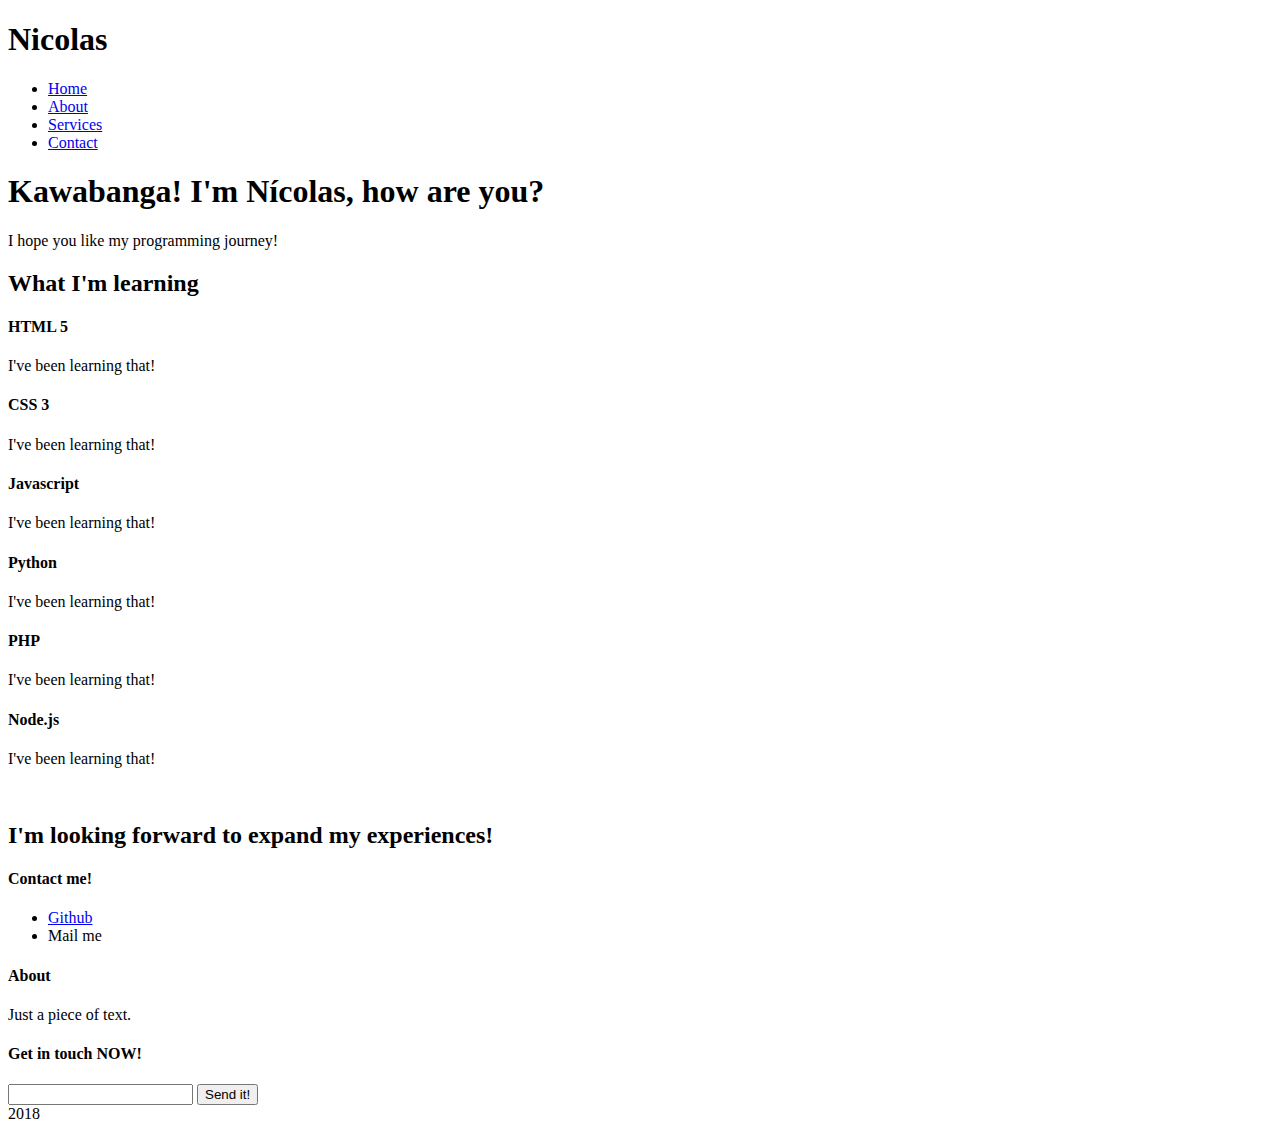
==== index.html @ 690eb2ff "Add files via upload" ====
<!DOCTYPE html>
<html lang="en" dir="ltr">
  <head>
    <meta charset="utf-8">
    <title>Portfolio</title>
    <link rel="stylesheet" type="text/css" href="css/flexboxgrid.css">
    <link rel="stylesheet" type="text/css" href="css/style.css">
  <link rel="stylesheet" href="https://use.fontawesome.com/releases/v5.0.13/css/all.css" integrity="sha384-DNOHZ68U8hZfKXOrtjWvjxusGo9WQnrNx2sqG0tfsghAvtVlRW3tvkXWZh58N9jp" crossorigin="anonymous">
  </head>
  <body>
    <!--HEADER-->
    <header id="main-header">
      <div class="container">
        <div class="row end-sm">
          <div class="col-xs-12 col-sm-2">
            <h1>Nicolas</h1>
          </div>
          <div class="col-xs-12 col-sm-10">
            <nav id="navbar">
              <ul>
                <li><a href="index.html">Home</a></li>
                <li><a href="index.html">About</a></li>
                <li><a href="index.html">Services</a></li>
                <li><a href="index.html">Contact</a></li>
              </ul>
            </nav>
          </div>
        </div>
      </div>
    </header>
      <section id="showcase">
          <div class="container">
              <div class="row">
                  <div class="col-sm-12">
                      <h1>Kawabanga! I'm <span id="myName">Nícolas</span>, how are you?</h1>
                      <p>I hope you like my programming journey! </p>
                  </div>
              </div>
          </div>
      </section>
      <!--WORKS-->
      <section>
          <div class="container">
              <div class="row center-sm">
                  <div class="col-sm-12">
                      <h2>What I'm learning</h2>
                      <!--ROW 1-->
                      <div class="row center-sm">
                          <div class="col-sm-4">
                              <i class="fab fa-html5"></i>
                              <h4>HTML 5</h4>
                              <p>I've been learning that!</p>
                          </div>
                               <div class="col-sm-4">
                              <i class="fab fa-css3-alt"></i>
                              <h4>CSS 3</h4>
                              <p>I've been learning that!</p>
                          </div>
                               <div class="col-sm-4">
                              <i class="fab fa-js-square"></i>
                              <h4>Javascript</h4>
                              <p>I've been learning that!</p>
                          </div>
                      </div>
                      <!--ROW 2-->
                      <div class="row center-sm">
                          <div class="col-sm-4">
                              <i class="fab fa-python"></i>
                              <h4>Python</h4>
                              <p>I've been learning that!</p>
                          </div>
                               <div class="col-sm-4">
                              <i class="fab fa-php"></i>
                              <h4>PHP</h4>
                              <p>I've been learning that!</p>
                          </div>
                               <div class="col-sm-4">
                              <i class="fab fa-node"></i>                     <h4>Node.js</h4>
                              <p>I've been learning that!</p>
                          </div>
                      </div>
                  </div>
              </div>
          </div>
      </section>
      <!--INFO SECTION-->
      <section id="info">
          <div class="container">
              <div class="row center-sm middle-sm">
                  <div class="col-sm-6">
                      <img src="https://image.freepik.com/free-photo/cute-cat-picture_1122-449.jpg" alt="">
                  </div>
                  <div class="col-sm-6">
                      <h2>I'm looking forward to expand my experiences!</h2>
                  </div>
              </div>
          </div>
      </section>
      <!--CONTACT-->
      <section id="contact">
          <div class="container">
              <div class="row">
                  <div class="col-sm-4">
                      <h4>Contact me!</h4>
                      <ul>
                          <li><i class="fab fa-github-alt"></i><a href="#">Github</a></li>
                          <li><i class="fas fa-at"></i>Mail me</li>
                      </ul>
                      
                  </div>
                  <div class="col-sm-4">
                      <h4>About</h4>
                    <p>Just a piece of text.</p>
                      
                  </div>
                    <div class="col-sm-4">
                      <h4>Get in touch NOW!</h4>
                    <form>
                        <input type="email" name="email">
                        <button type="submit" name="button">Send it!</button>
                    </form>
                      
                  </div>
              </div>
          </div>
      </section>
      <!--Footer-->
      <footer id="main-footer">
          <div class="container">
              <div class="row">
                  <div class="col-sm-12">
                      2018
                  </div>
              </div>
          </div>
      </footer>
  </body>
</html>
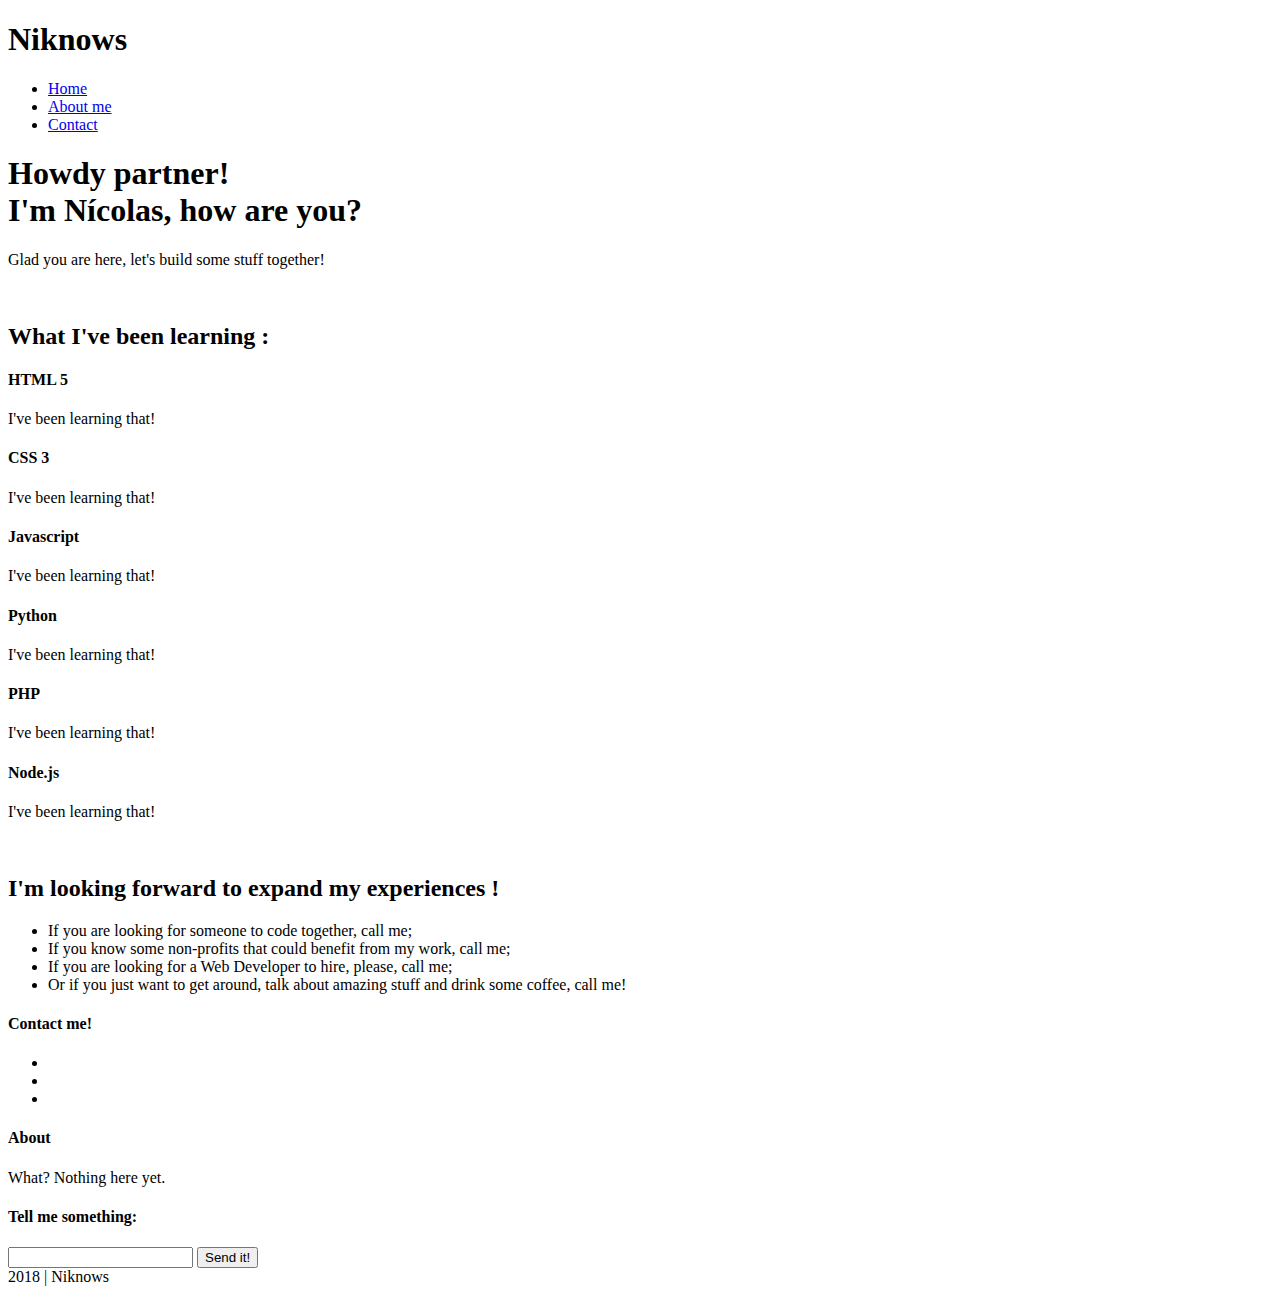
==== commit 806bdfe0: "Add files via upload" ====
--- a/index.html
+++ b/index.html
@@ -11,17 +11,16 @@
     <!--HEADER-->
     <header id="main-header">
       <div class="container">
-        <div class="row end-sm">
+        <div class="row end-sm center-xs middle-sm">
           <div class="col-xs-12 col-sm-2">
-            <h1>Nicolas</h1>
+              <h1 id="logo"><span class="color-text ">Nik</span>nows</h1>
           </div>
           <div class="col-xs-12 col-sm-10">
             <nav id="navbar">
               <ul>
-                <li><a href="index.html">Home</a></li>
-                <li><a href="index.html">About</a></li>
-                <li><a href="index.html">Services</a></li>
-                <li><a href="index.html">Contact</a></li>
+                <li class="current"><a href="index.html">Home</a></li>
+                <li><a href="aboutMe.html">About me</a></li>
+                <li><a href="contact.html">Contact</a></li>
               </ul>
             </nav>
           </div>
@@ -30,51 +29,52 @@
     </header>
       <section id="showcase">
           <div class="container">
-              <div class="row">
+              <div class="row center-xs center-sm middle-xs middle-sm">
                   <div class="col-sm-12">
-                      <h1>Kawabanga! I'm <span id="myName">Nícolas</span>, how are you?</h1>
-                      <p>I hope you like my programming journey! </p>
+                      <h1 id="main-title"><span id="shout">Howdy partner!</span><br> I'm <span class="color-text ">Nícolas</span>, how are <span class="color-text">you?</span></h1>
+                      <p>Glad you are here, let's build some stuff together! </p>
+                      <img id="robot" class="heartbeat" src="/img/background.png" alt="">
                   </div>
               </div>
           </div>
       </section>
       <!--WORKS-->
-      <section>
+      <section id="learning">
           <div class="container">
-              <div class="row center-sm">
+              <div class="row center-sm center-xs middle-xs">
                   <div class="col-sm-12">
-                      <h2>What I'm learning</h2>
+                      <h2>What I've been <span class="color-text">learning</span> :</h2>
                       <!--ROW 1-->
-                      <div class="row center-sm">
-                          <div class="col-sm-4">
+                      <div class="row center-sm center-xs">
+                          <div class="col-sm-4 col-xs-4">
                               <i class="fab fa-html5"></i>
                               <h4>HTML 5</h4>
                               <p>I've been learning that!</p>
                           </div>
-                               <div class="col-sm-4">
+                               <div class="col-sm-4 col-xs-4">
                               <i class="fab fa-css3-alt"></i>
                               <h4>CSS 3</h4>
                               <p>I've been learning that!</p>
                           </div>
-                               <div class="col-sm-4">
+                               <div class="col-sm-4 col-xs-4">
                               <i class="fab fa-js-square"></i>
                               <h4>Javascript</h4>
                               <p>I've been learning that!</p>
                           </div>
                       </div>
                       <!--ROW 2-->
-                      <div class="row center-sm">
-                          <div class="col-sm-4">
+                      <div class="row center-sm center-xs">
+                          <div class="col-sm-4 col-xs-4">
                               <i class="fab fa-python"></i>
                               <h4>Python</h4>
                               <p>I've been learning that!</p>
                           </div>
-                               <div class="col-sm-4">
+                               <div class="col-sm-4 col-xs-4">
                               <i class="fab fa-php"></i>
                               <h4>PHP</h4>
                               <p>I've been learning that!</p>
                           </div>
-                               <div class="col-sm-4">
+                               <div class="col-sm-4 col-xs-4">
                               <i class="fab fa-node"></i>                     <h4>Node.js</h4>
                               <p>I've been learning that!</p>
                           </div>
@@ -86,12 +86,24 @@
       <!--INFO SECTION-->
       <section id="info">
           <div class="container">
-              <div class="row center-sm middle-sm">
+              <div class="row center-sm center-xs middle-sm middle-xs">
                   <div class="col-sm-6">
-                      <img src="https://image.freepik.com/free-photo/cute-cat-picture_1122-449.jpg" alt="">
+                      <img class="heartbeat" src="/img/brain_thinking.png" alt="">
                   </div>
                   <div class="col-sm-6">
-                      <h2>I'm looking forward to expand my experiences!</h2>
+                      <h2>I'm <span class="color-text-2">looking forward</span> to expand my <span class="color-text-3">experiences</span> !</h2>
+                      <ul>
+                          <li><i class="fas fa-code"></i>
+                              If you are looking for someone to code together, call me;</li>
+                          <li><i class="fas fa-hands"></i>
+                              If you know some non-profits that could benefit from my work, call me;</li>
+                          <li><i class="fas fa-hands-helping"></i>If you are looking for a Web Developer to hire, please, call me;</li>
+                          <li>
+                              <i class="fas fa-coffee"></i>
+                          Or if you just want to get around, talk about amazing stuff and drink some coffee, call me!
+                          </li>
+                          
+                      </ul>
                   </div>
               </div>
           </div>
@@ -99,24 +111,25 @@
       <!--CONTACT-->
       <section id="contact">
           <div class="container">
-              <div class="row">
+              <div class="row center-xs">
                   <div class="col-sm-4">
                       <h4>Contact me!</h4>
                       <ul>
-                          <li><i class="fab fa-github-alt"></i><a href="#">Github</a></li>
-                          <li><i class="fas fa-at"></i>Mail me</li>
+                          <li><a href="https://github.com/niknows" target="_blank"><i class="fab fa-github-alt"></i></a></li>
+                          <li><a href="https://www.facebook.com/profile.php?id=100010944798371" target="_blank"><i class="fab fa-facebook-square"></i></a></li>
+                          <li><a href="mailto:nailovernail@gmail.com"><i class="fas fa-at"></i></a></li>
                       </ul>
                       
                   </div>
                   <div class="col-sm-4">
                       <h4>About</h4>
-                    <p>Just a piece of text.</p>
+                    <p>What? Nothing here yet.</p>
                       
                   </div>
                     <div class="col-sm-4">
-                      <h4>Get in touch NOW!</h4>
+                      <h4>Tell me something:</h4>
                     <form>
-                        <input type="email" name="email">
+                        <input type="text" name="email">
                         <button type="submit" name="button">Send it!</button>
                     </form>
                       
@@ -127,12 +140,13 @@
       <!--Footer-->
       <footer id="main-footer">
           <div class="container">
-              <div class="row">
+              <div class="row center-sm center-xs">
                   <div class="col-sm-12">
-                      2018
+                      2018 | Niknows
                   </div>
               </div>
           </div>
       </footer>
+    
   </body>
 </html>
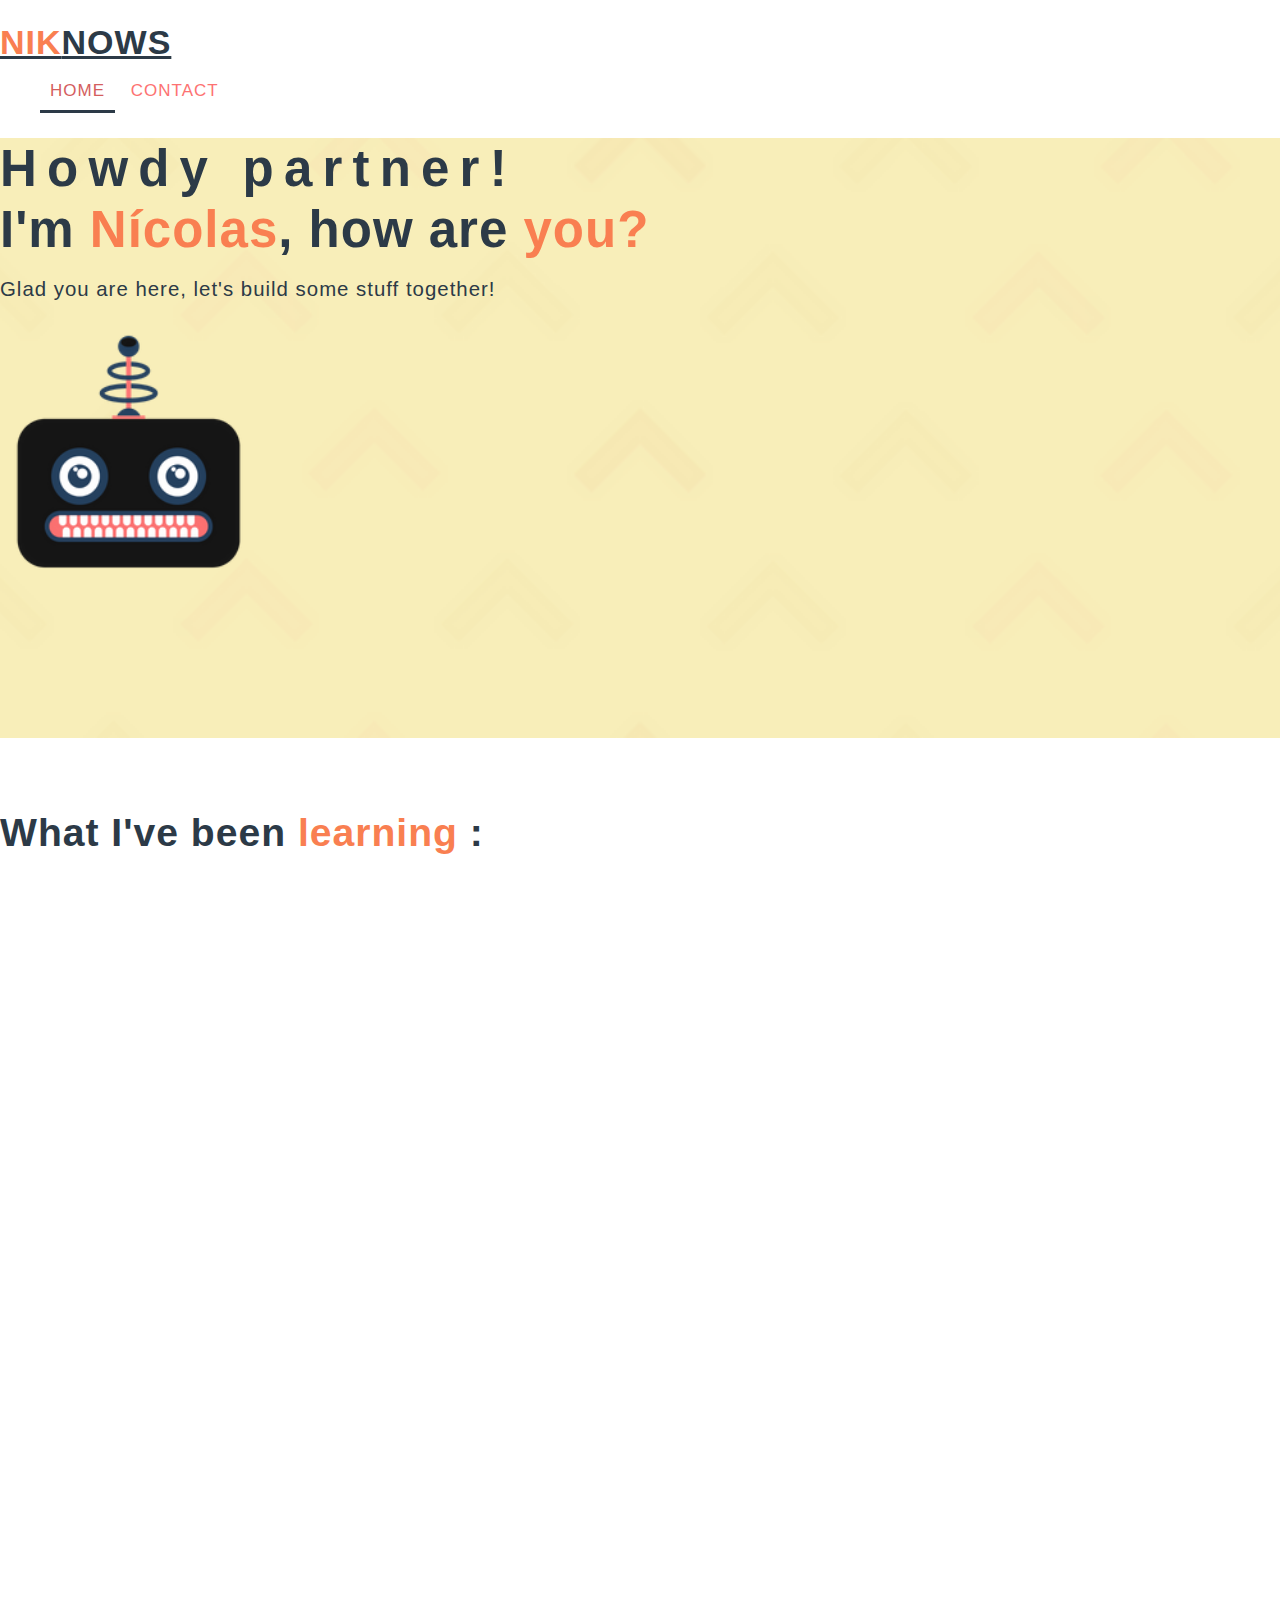
==== commit 38168b95: "Add files via upload" ====
--- a/index.html
+++ b/index.html
@@ -1,6 +1,7 @@
 <!DOCTYPE html>
 <html lang="en" dir="ltr">
   <head>
+    <meta name="viewport" content="width=device-width, initial-scale=1.0">
     <meta charset="utf-8">
     <title>Portfolio</title>
     <link rel="stylesheet" type="text/css" href="css/flexboxgrid.css">
@@ -19,8 +20,7 @@
             <nav id="navbar">
               <ul>
                 <li class="current"><a href="index.html">Home</a></li>
-                <li><a href="aboutMe.html">About me</a></li>
-                <li><a href="contact.html">Contact</a></li>
+                <li><a href="#contact">Contact</a></li>
               </ul>
             </nav>
           </div>
@@ -88,7 +88,7 @@
           <div class="container">
               <div class="row center-sm center-xs middle-sm middle-xs">
                   <div class="col-sm-6">
-                      <img class="heartbeat" src="/img/brain_thinking.png" alt="">
+                      <img class="heartbeat" id="brain" src="/img/brain_thinking.png" alt="">
                   </div>
                   <div class="col-sm-6">
                       <h2>I'm <span class="color-text-2">looking forward</span> to expand my <span class="color-text-3">experiences</span> !</h2>
@@ -112,7 +112,7 @@
       <section id="contact">
           <div class="container">
               <div class="row center-xs">
-                  <div class="col-sm-4">
+                  <div class="col-sm-6 col-md-4">
                       <h4>Contact me!</h4>
                       <ul>
                           <li><a href="https://github.com/niknows" target="_blank"><i class="fab fa-github-alt"></i></a></li>
@@ -121,12 +121,12 @@
                       </ul>
                       
                   </div>
-                  <div class="col-sm-4">
+                  <div class="col-sm-6 col-md-4">
                       <h4>About</h4>
                     <p>What? Nothing here yet.</p>
                       
                   </div>
-                    <div class="col-sm-4">
+                    <div class="col-sm-12 col-md-4">
                       <h4>Tell me something:</h4>
                     <form>
                         <input type="text" name="email">
--- a/css/style.css
+++ b/css/style.css
@@ -0,0 +1,363 @@
+html,body
+{
+    width: 100%;
+    height: 100%;
+    margin: 0px;
+    padding: 0px;
+    overflow-x: hidden; 
+}
+body {
+    font-family: 'Roboto Condensed', sans-serif;
+    font-size: 17px;
+    line-height: 1.5em;
+    margin: 0;
+    padding: 0;
+    color: #2C3A47;
+    letter-spacing: 1px;
+    
+}
+#logo {
+    margin-top: 30px;
+    text-transform: uppercase;
+    text-decoration: underline;
+}
+.container {
+    margin: auto;
+    /*gives equal left and right margins*/
+}
+img {
+    width: 100%;
+}
+
+/*REUSABLE CODE*/
+.color-text{
+   color: #F97F51
+}
+.color-text-2{
+    color: #F8EFBA;
+}
+.color-text-3{
+    color: #FD7272;
+}
+
+/*NAVBAR*/
+#navbar {
+    list-style: none;
+}
+#navbar li {
+    display: inline-block;
+}
+#navbar li a {
+    padding: 10px;
+    text-decoration: none;
+    color: #FD7272;
+    text-transform: uppercase;
+    border-bottom: 3px solid transparent;
+    transition: 0.4s;
+}
+#navbar li.current a, #navbar a:hover{
+    color: #d45e5e;
+    border-bottom: 3px solid #2C3A47;
+    
+}
+
+#main-header{
+   
+    margin-bottom: 10px;
+}
+
+/*SHOWCASE*/
+#showcase {
+    background: url(/img/background-image.png)  center;
+    background-size: cover;
+    background-attachment: fixed;
+    
+}
+#showcase .row {
+    height: 600px;
+}
+#robot{
+    width: 20%;
+    margin-bottom: 40px;
+   
+}
+#showcase p{
+    font-size: 1.2em;
+    font-weight: 300;
+}
+#main-title{
+    font-size: 3em;
+    line-height: 1.2;
+    margin-bottom: -4px;
+}
+#shout{
+    letter-spacing: 0.2em;
+}
+
+/*LEARNING*/
+#learning{
+    padding: 50px 0;
+}
+#learning h2{
+    font-size: 2.3em;
+    padding-bottom: 20px;
+}
+#learning p{
+    margin-bottom: 40px;
+}
+#learning i{
+    font-size: 4em;
+    color: #FD7272;
+    transition: 0.6s;
+}
+#learning i:hover{
+    color: #e26c6c;
+    transform: scale(1.2);
+}
+#learning h4{
+    margin-bottom: -19px;
+}
+
+/*INFO*/
+#info{
+    background-color: #1C1C1C;
+    color: #fff;
+    padding: 50px 0;
+}
+#info h2{
+    text-align: left;
+    font-size: 2.3em;
+    line-height: 1.3;
+}
+#info ul{
+    text-align: left;
+    list-style: none;
+}
+#info ul li{
+    margin-bottom: 11px;
+}
+#info i{
+    font-size: 1.4em;
+    margin-right: 10px;
+    color: #F8EFBA;
+}
+
+/*CONTACT*/
+#contact{
+    background-color: #FD7272;
+    padding: 50px 0;
+    color: #fff;
+}
+#contact h4{
+    font-size: 1.5em;
+    text-transform: uppercase;
+}
+#contact ul{
+    list-style: none;
+}
+#contact ul li{
+    display: inline-block;
+}
+
+#contact i{
+    color: #222222;
+    margin: 0 10px;
+    font-size: 1.4em
+    
+}
+#contact li a{
+    text-decoration: none;
+    
+    
+}
+#contact input{
+    border-radius: 30px;
+    padding: 11px;
+    border: none;
+    margin-right: 20px;
+    
+}
+#contact button{
+    background-color:#222222 ;
+    color: #fff;
+    border: none;
+    padding: 13px 16px;
+    font-size: 1em;
+    transition: 0.6s;
+   
+}
+#contact button:hover{
+    background-color: #2C3A47;
+}
+/*FOOTER*/
+#main-footer{
+    padding: 20px 0;
+}
+/*ANIMATIONS*/
+  .bounceIn {
+  -webkit-animation-name: bounceIn;
+  animation-name: bounceIn;
+  -webkit-animation-duration: .75s;
+  animation-duration: .75s;
+  -webkit-animation-duration: 1s;
+  animation-duration: 1s;
+  -webkit-animation-fill-mode: both;
+  animation-fill-mode: both;
+      
+  }
+  @-webkit-keyframes bounceIn {
+  0%, 20%, 40%, 60%, 80%, 100% {
+  -webkit-transition-timing-function: cubic-bezier(0.215, 0.610, 0.355, 1.000);
+  transition-timing-function: cubic-bezier(0.215, 0.610, 0.355, 1.000);
+  }
+  0% {
+  opacity: 0;
+  -webkit-transform: scale3d(.3, .3, .3);
+  transform: scale3d(.3, .3, .3);
+  }
+  20% {
+  -webkit-transform: scale3d(1.1, 1.1, 1.1);
+  transform: scale3d(1.1, 1.1, 1.1);
+  }
+  40% {
+  -webkit-transform: scale3d(.9, .9, .9);
+  transform: scale3d(.9, .9, .9);
+  }
+  60% {
+  opacity: 1;
+  -webkit-transform: scale3d(1.03, 1.03, 1.03);
+  transform: scale3d(1.03, 1.03, 1.03);
+  }
+  80% {
+  -webkit-transform: scale3d(.97, .97, .97);
+  transform: scale3d(.97, .97, .97);
+  }
+  100% {
+  opacity: 1;
+  -webkit-transform: scale3d(1, 1, 1);
+  transform: scale3d(1, 1, 1);
+  }
+  }
+  @keyframes bounceIn {
+  0%, 20%, 40%, 60%, 80%, 100% {
+  -webkit-transition-timing-function: cubic-bezier(0.215, 0.610, 0.355, 1.000);
+  transition-timing-function: cubic-bezier(0.215, 0.610, 0.355, 1.000);
+  }
+  0% {
+  opacity: 0;
+  -webkit-transform: scale3d(.3, .3, .3);
+  transform: scale3d(.3, .3, .3);
+  }
+  20% {
+  -webkit-transform: scale3d(1.1, 1.1, 1.1);
+  transform: scale3d(1.1, 1.1, 1.1);
+  }
+  40% {
+  -webkit-transform: scale3d(.9, .9, .9);
+  transform: scale3d(.9, .9, .9);
+  }
+  60% {
+  opacity: 1;
+  -webkit-transform: scale3d(1.03, 1.03, 1.03);
+  transform: scale3d(1.03, 1.03, 1.03);
+  }
+  80% {
+  -webkit-transform: scale3d(.97, .97, .97);
+  transform: scale3d(.97, .97, .97);
+  }
+  100% {
+  opacity: 1;
+  -webkit-transform: scale3d(1, 1, 1);
+  transform: scale3d(1, 1, 1);
+  }
+  } 
+
+
+.heartbeat {
+	-webkit-animation: heartbeat 20s ease-in-out infinite both;
+	        animation: heartbeat 20s ease-in-out infinite both;
+}
+/*KEYFRAMES*/
+@-webkit-keyframes heartbeat {
+  from {
+    -webkit-transform: scale(1);
+            transform: scale(1);
+    -webkit-transform-origin: center center;
+            transform-origin: center center;
+    -webkit-animation-timing-function: ease-out;
+            animation-timing-function: ease-out;
+  }
+  10% {
+    -webkit-transform: scale(0.91);
+            transform: scale(0.91);
+    -webkit-animation-timing-function: ease-in;
+            animation-timing-function: ease-in;
+  }
+  17% {
+    -webkit-transform: scale(0.98);
+            transform: scale(0.98);
+    -webkit-animation-timing-function: ease-out;
+            animation-timing-function: ease-out;
+  }
+  33% {
+    -webkit-transform: scale(0.87);
+            transform: scale(0.87);
+    -webkit-animation-timing-function: ease-in;
+            animation-timing-function: ease-in;
+  }
+  45% {
+    -webkit-transform: scale(1);
+            transform: scale(1);
+    -webkit-animation-timing-function: ease-out;
+            animation-timing-function: ease-out;
+  }
+}
+@keyframes heartbeat {
+  from {
+    -webkit-transform: scale(1);
+            transform: scale(1);
+    -webkit-transform-origin: center center;
+            transform-origin: center center;
+    -webkit-animation-timing-function: ease-out;
+            animation-timing-function: ease-out;
+  }
+  10% {
+    -webkit-transform: scale(0.91);
+            transform: scale(0.91);
+    -webkit-animation-timing-function: ease-in;
+            animation-timing-function: ease-in;
+  }
+  17% {
+    -webkit-transform: scale(0.98);
+            transform: scale(0.98);
+    -webkit-animation-timing-function: ease-out;
+            animation-timing-function: ease-out;
+  }
+  33% {
+    -webkit-transform: scale(0.87);
+            transform: scale(0.87);
+    -webkit-animation-timing-function: ease-in;
+            animation-timing-function: ease-in;
+  }
+  45% {
+    -webkit-transform: scale(1);
+            transform: scale(1);
+    -webkit-animation-timing-function: ease-out;
+            animation-timing-function: ease-out;
+  }
+}
+
+
+/*MEDIA QUERIES*/
+
+@media(max-width: 543px){
+    #main-title{
+        font-size: 2.3em;
+        
+    }
+    #robot{
+        width: 39%;
+        margin-top: 10px;
+    }
+    
+}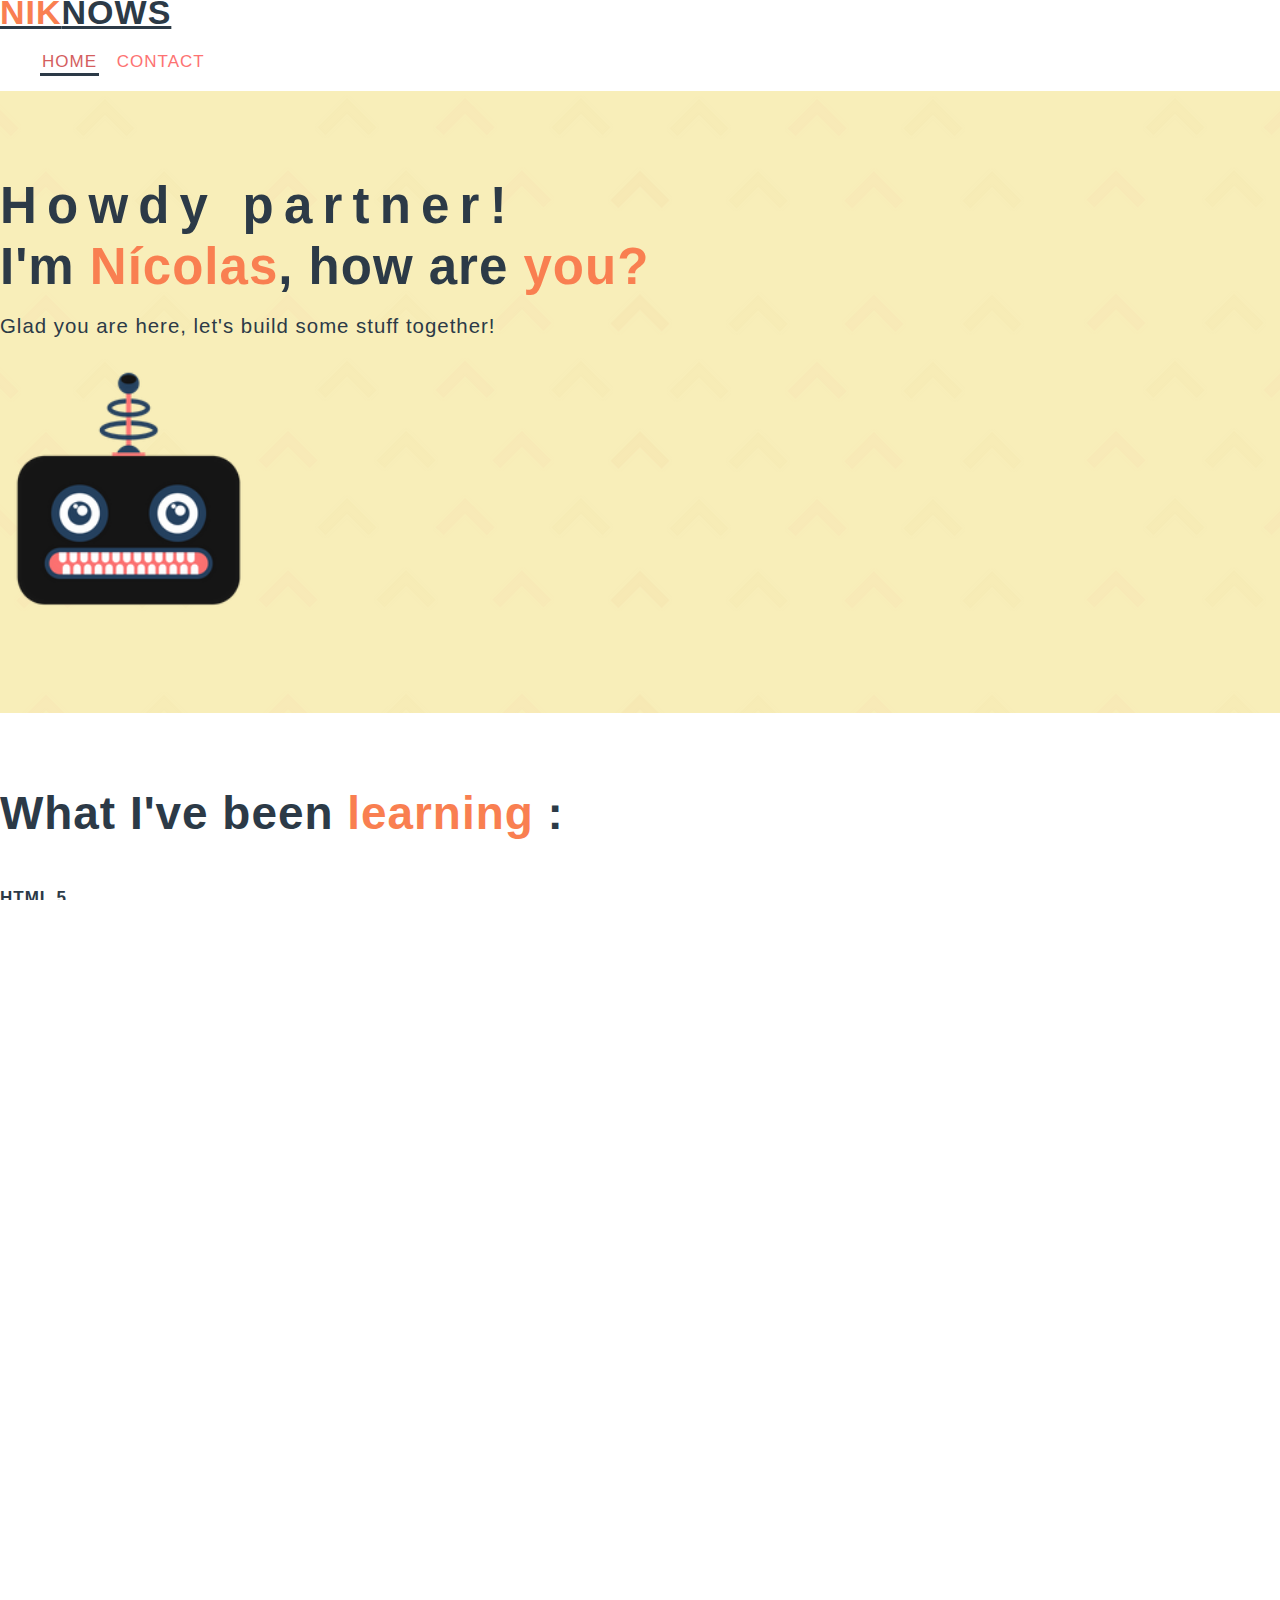
==== commit 4202df94: "h1 duplication fixed" ====
--- a/index.html
+++ b/index.html
@@ -14,7 +14,7 @@
       <div class="container">
         <div class="row end-sm center-xs middle-sm">
           <div class="col-xs-12 col-sm-2">
-              <h1 id="logo"><span class="color-text ">Nik</span>nows</h1>
+              <span id="logo"><span class="color-text ">Nik</span>nows</span>
           </div>
           <div class="col-xs-12 col-sm-10">
             <nav id="navbar">
--- a/css/style.css
+++ b/css/style.css
@@ -1,11 +1,12 @@
-html,body
-{
+html,
+body {
     width: 100%;
     height: 100%;
     margin: 0px;
     padding: 0px;
-    overflow-x: hidden; 
-}
+    overflow-x: hidden;
+}
+
 body {
     font-family: 'Roboto Condensed', sans-serif;
     font-size: 17px;
@@ -14,350 +15,387 @@
     padding: 0;
     color: #2C3A47;
     letter-spacing: 1px;
-    
-}
+
+}
+
 #logo {
-    margin-top: 30px;
+    font-size: 2em;
+    font-weight: bold;
+    
     text-transform: uppercase;
     text-decoration: underline;
 }
-.container {
-    margin: auto;
-    /*gives equal left and right margins*/
-}
-img {
-    width: 100%;
-}
+
+.container {margin: auto;}
+
+img {width: 100%;}
 
 /*REUSABLE CODE*/
-.color-text{
-   color: #F97F51
-}
-.color-text-2{
+
+/*text-color options*/
+.color-text {
+    color: #F97F51
+}
+.color-text-2 {
     color: #F8EFBA;
 }
-.color-text-3{
+.color-text-3 {
     color: #FD7272;
 }
+/*header's size*/
+h2{
+    font-size: 2.7em;
+}
+/*section's white space*/
+section{
+    padding: 50px 0;
+}
+
 
 /*NAVBAR*/
 #navbar {
     list-style: none;
 }
+
 #navbar li {
     display: inline-block;
 }
+
+/*nav links*/
 #navbar li a {
-    padding: 10px;
+    padding: 2px;
     text-decoration: none;
     color: #FD7272;
     text-transform: uppercase;
     border-bottom: 3px solid transparent;
     transition: 0.4s;
 }
-#navbar li.current a, #navbar a:hover{
+
+#navbar li a:first-of-type {
+    margin-right: 10px;
+}
+
+/*current and hover*/
+
+#navbar li.current a,
+#navbar a:hover {
     color: #d45e5e;
     border-bottom: 3px solid #2C3A47;
-    
-}
-
-#main-header{
-   
+}
+
+#main-header {
     margin-bottom: 10px;
 }
 
 /*SHOWCASE*/
 #showcase {
-    background: url(/img/background-image.png)  center;
-    background-size: cover;
+    background: url(/img/background-image.png) center;
     background-attachment: fixed;
-    
-}
-#showcase .row {
-    height: 600px;
-}
-#robot{
+}
+#robot {
     width: 20%;
     margin-bottom: 40px;
-   
-}
-#showcase p{
-    font-size: 1.2em;
-    font-weight: 300;
-}
-#main-title{
+}
+
+/*H1*/
+#main-title {
     font-size: 3em;
     line-height: 1.2;
     margin-bottom: -4px;
 }
-#shout{
+
+/*main paragraph*/
+#showcase p {
+    font-size: 1.2em;
+    font-weight: 300;
+}
+
+#shout {
     letter-spacing: 0.2em;
 }
 
 /*LEARNING*/
-#learning{
-    padding: 50px 0;
-}
-#learning h2{
-    font-size: 2.3em;
+#learning h2 {
     padding-bottom: 20px;
 }
-#learning p{
+
+#learning p {
     margin-bottom: 40px;
 }
-#learning i{
+
+#learning i {
     font-size: 4em;
     color: #FD7272;
     transition: 0.6s;
 }
-#learning i:hover{
+
+#learning i:hover {
     color: #e26c6c;
     transform: scale(1.2);
 }
-#learning h4{
+
+#learning h4 {
     margin-bottom: -19px;
 }
 
 /*INFO*/
-#info{
+
+#info {
     background-color: #1C1C1C;
     color: #fff;
-    padding: 50px 0;
-}
-#info h2{
+}
+
+#info h2 {
     text-align: left;
-    font-size: 2.3em;
     line-height: 1.3;
 }
-#info ul{
+
+#info ul {
     text-align: left;
     list-style: none;
 }
-#info ul li{
+
+#info ul li {
     margin-bottom: 11px;
 }
-#info i{
+
+#info i {
     font-size: 1.4em;
     margin-right: 10px;
     color: #F8EFBA;
 }
 
 /*CONTACT*/
-#contact{
+
+#contact {
     background-color: #FD7272;
-    padding: 50px 0;
     color: #fff;
 }
-#contact h4{
+
+#contact h4 {    
     font-size: 1.5em;
-    text-transform: uppercase;
-}
-#contact ul{
-    list-style: none;
-}
-#contact ul li{
-    display: inline-block;
-}
-
-#contact i{
+    text-transform: uppercase;    
+}
+
+#contact ul {list-style: none;}
+#contact ul li {display: inline-block;}
+#contact i {    
     color: #222222;
     margin: 0 10px;
-    font-size: 1.4em
-    
-}
-#contact li a{
-    text-decoration: none;
-    
-    
-}
-#contact input{
+    font-size: 1.4em        
+}
+
+#contact li a {text-decoration: none;}
+#contact input {
     border-radius: 30px;
     padding: 11px;
     border: none;
     margin-right: 20px;
-    
-}
-#contact button{
-    background-color:#222222 ;
+}
+
+#contact button {
+    background-color: #222222;
     color: #fff;
     border: none;
     padding: 13px 16px;
     font-size: 1em;
     transition: 0.6s;
-   
-}
-#contact button:hover{
-    background-color: #2C3A47;
-}
+}
+
+#contact button:hover {background-color: #2C3A47;}
+
 /*FOOTER*/
-#main-footer{
-    padding: 20px 0;
-}
+#main-footer {padding: 20px 0;}
+
 /*ANIMATIONS*/
-  .bounceIn {
-  -webkit-animation-name: bounceIn;
-  animation-name: bounceIn;
-  -webkit-animation-duration: .75s;
-  animation-duration: .75s;
-  -webkit-animation-duration: 1s;
-  animation-duration: 1s;
-  -webkit-animation-fill-mode: both;
-  animation-fill-mode: both;
-      
-  }
-  @-webkit-keyframes bounceIn {
-  0%, 20%, 40%, 60%, 80%, 100% {
-  -webkit-transition-timing-function: cubic-bezier(0.215, 0.610, 0.355, 1.000);
-  transition-timing-function: cubic-bezier(0.215, 0.610, 0.355, 1.000);
-  }
-  0% {
-  opacity: 0;
-  -webkit-transform: scale3d(.3, .3, .3);
-  transform: scale3d(.3, .3, .3);
-  }
-  20% {
-  -webkit-transform: scale3d(1.1, 1.1, 1.1);
-  transform: scale3d(1.1, 1.1, 1.1);
-  }
-  40% {
-  -webkit-transform: scale3d(.9, .9, .9);
-  transform: scale3d(.9, .9, .9);
-  }
-  60% {
-  opacity: 1;
-  -webkit-transform: scale3d(1.03, 1.03, 1.03);
-  transform: scale3d(1.03, 1.03, 1.03);
-  }
-  80% {
-  -webkit-transform: scale3d(.97, .97, .97);
-  transform: scale3d(.97, .97, .97);
-  }
-  100% {
-  opacity: 1;
-  -webkit-transform: scale3d(1, 1, 1);
-  transform: scale3d(1, 1, 1);
-  }
-  }
-  @keyframes bounceIn {
-  0%, 20%, 40%, 60%, 80%, 100% {
-  -webkit-transition-timing-function: cubic-bezier(0.215, 0.610, 0.355, 1.000);
-  transition-timing-function: cubic-bezier(0.215, 0.610, 0.355, 1.000);
-  }
-  0% {
-  opacity: 0;
-  -webkit-transform: scale3d(.3, .3, .3);
-  transform: scale3d(.3, .3, .3);
-  }
-  20% {
-  -webkit-transform: scale3d(1.1, 1.1, 1.1);
-  transform: scale3d(1.1, 1.1, 1.1);
-  }
-  40% {
-  -webkit-transform: scale3d(.9, .9, .9);
-  transform: scale3d(.9, .9, .9);
-  }
-  60% {
-  opacity: 1;
-  -webkit-transform: scale3d(1.03, 1.03, 1.03);
-  transform: scale3d(1.03, 1.03, 1.03);
-  }
-  80% {
-  -webkit-transform: scale3d(.97, .97, .97);
-  transform: scale3d(.97, .97, .97);
-  }
-  100% {
-  opacity: 1;
-  -webkit-transform: scale3d(1, 1, 1);
-  transform: scale3d(1, 1, 1);
-  }
-  } 
+.bounceIn {
+    -webkit-animation-name: bounceIn;
+    animation-name: bounceIn;
+    -webkit-animation-duration: .75s;
+    animation-duration: .75s;
+    -webkit-animation-duration: 1s;
+    animation-duration: 1s;
+    -webkit-animation-fill-mode: both;
+    animation-fill-mode: both;
+
+}
+
+@-webkit-keyframes bounceIn {
+    0%,
+    20%,
+    40%,
+    60%,
+    80%,
+    100% {
+        -webkit-transition-timing-function: cubic-bezier(0.215, 0.610, 0.355, 1.000);
+        transition-timing-function: cubic-bezier(0.215, 0.610, 0.355, 1.000);
+    }
+    0% {
+        opacity: 0;
+        -webkit-transform: scale3d(.3, .3, .3);
+        transform: scale3d(.3, .3, .3);
+    }
+    20% {
+        -webkit-transform: scale3d(1.1, 1.1, 1.1);
+        transform: scale3d(1.1, 1.1, 1.1);
+    }
+    40% {
+        -webkit-transform: scale3d(.9, .9, .9);
+        transform: scale3d(.9, .9, .9);
+    }
+    60% {
+        opacity: 1;
+        -webkit-transform: scale3d(1.03, 1.03, 1.03);
+        transform: scale3d(1.03, 1.03, 1.03);
+    }
+    80% {
+        -webkit-transform: scale3d(.97, .97, .97);
+        transform: scale3d(.97, .97, .97);
+    }
+    100% {
+        opacity: 1;
+        -webkit-transform: scale3d(1, 1, 1);
+        transform: scale3d(1, 1, 1);
+    }
+}
+
+@keyframes bounceIn {
+    0%,
+    20%,
+    40%,
+    60%,
+    80%,
+    100% {
+        -webkit-transition-timing-function: cubic-bezier(0.215, 0.610, 0.355, 1.000);
+        transition-timing-function: cubic-bezier(0.215, 0.610, 0.355, 1.000);
+    }
+    0% {
+        opacity: 0;
+        -webkit-transform: scale3d(.3, .3, .3);
+        transform: scale3d(.3, .3, .3);
+    }
+    20% {
+        -webkit-transform: scale3d(1.1, 1.1, 1.1);
+        transform: scale3d(1.1, 1.1, 1.1);
+    }
+    40% {
+        -webkit-transform: scale3d(.9, .9, .9);
+        transform: scale3d(.9, .9, .9);
+    }
+    60% {
+        opacity: 1;
+        -webkit-transform: scale3d(1.03, 1.03, 1.03);
+        transform: scale3d(1.03, 1.03, 1.03);
+    }
+    80% {
+        -webkit-transform: scale3d(.97, .97, .97);
+        transform: scale3d(.97, .97, .97);
+    }
+    100% {
+        opacity: 1;
+        -webkit-transform: scale3d(1, 1, 1);
+        transform: scale3d(1, 1, 1);
+    }
+}
 
 
 .heartbeat {
-	-webkit-animation: heartbeat 20s ease-in-out infinite both;
-	        animation: heartbeat 20s ease-in-out infinite both;
-}
+    -webkit-animation: heartbeat 20s ease-in-out infinite both;
+    animation: heartbeat 20s ease-in-out infinite both;
+}
+
 /*KEYFRAMES*/
+
 @-webkit-keyframes heartbeat {
-  from {
-    -webkit-transform: scale(1);
-            transform: scale(1);
-    -webkit-transform-origin: center center;
-            transform-origin: center center;
-    -webkit-animation-timing-function: ease-out;
-            animation-timing-function: ease-out;
-  }
-  10% {
-    -webkit-transform: scale(0.91);
-            transform: scale(0.91);
-    -webkit-animation-timing-function: ease-in;
-            animation-timing-function: ease-in;
-  }
-  17% {
-    -webkit-transform: scale(0.98);
-            transform: scale(0.98);
-    -webkit-animation-timing-function: ease-out;
-            animation-timing-function: ease-out;
-  }
-  33% {
-    -webkit-transform: scale(0.87);
-            transform: scale(0.87);
-    -webkit-animation-timing-function: ease-in;
-            animation-timing-function: ease-in;
-  }
-  45% {
-    -webkit-transform: scale(1);
-            transform: scale(1);
-    -webkit-animation-timing-function: ease-out;
-            animation-timing-function: ease-out;
-  }
-}
+    from {
+        -webkit-transform: scale(1);
+        transform: scale(1);
+        -webkit-transform-origin: center center;
+        transform-origin: center center;
+        -webkit-animation-timing-function: ease-out;
+        animation-timing-function: ease-out;
+    }
+    10% {
+        -webkit-transform: scale(0.91);
+        transform: scale(0.91);
+        -webkit-animation-timing-function: ease-in;
+        animation-timing-function: ease-in;
+    }
+    17% {
+        -webkit-transform: scale(0.98);
+        transform: scale(0.98);
+        -webkit-animation-timing-function: ease-out;
+        animation-timing-function: ease-out;
+    }
+    33% {
+        -webkit-transform: scale(0.87);
+        transform: scale(0.87);
+        -webkit-animation-timing-function: ease-in;
+        animation-timing-function: ease-in;
+    }
+    45% {
+        -webkit-transform: scale(1);
+        transform: scale(1);
+        -webkit-animation-timing-function: ease-out;
+        animation-timing-function: ease-out;
+    }
+}
+
 @keyframes heartbeat {
-  from {
-    -webkit-transform: scale(1);
-            transform: scale(1);
-    -webkit-transform-origin: center center;
-            transform-origin: center center;
-    -webkit-animation-timing-function: ease-out;
-            animation-timing-function: ease-out;
-  }
-  10% {
-    -webkit-transform: scale(0.91);
-            transform: scale(0.91);
-    -webkit-animation-timing-function: ease-in;
-            animation-timing-function: ease-in;
-  }
-  17% {
-    -webkit-transform: scale(0.98);
-            transform: scale(0.98);
-    -webkit-animation-timing-function: ease-out;
-            animation-timing-function: ease-out;
-  }
-  33% {
-    -webkit-transform: scale(0.87);
-            transform: scale(0.87);
-    -webkit-animation-timing-function: ease-in;
-            animation-timing-function: ease-in;
-  }
-  45% {
-    -webkit-transform: scale(1);
-            transform: scale(1);
-    -webkit-animation-timing-function: ease-out;
-            animation-timing-function: ease-out;
-  }
+    from {
+        -webkit-transform: scale(1);
+        transform: scale(1);
+        -webkit-transform-origin: center center;
+        transform-origin: center center;
+        -webkit-animation-timing-function: ease-out;
+        animation-timing-function: ease-out;
+    }
+    10% {
+        -webkit-transform: scale(0.91);
+        transform: scale(0.91);
+        -webkit-animation-timing-function: ease-in;
+        animation-timing-function: ease-in;
+    }
+    17% {
+        -webkit-transform: scale(0.98);
+        transform: scale(0.98);
+        -webkit-animation-timing-function: ease-out;
+        animation-timing-function: ease-out;
+    }
+    33% {
+        -webkit-transform: scale(0.87);
+        transform: scale(0.87);
+        -webkit-animation-timing-function: ease-in;
+        animation-timing-function: ease-in;
+    }
+    45% {
+        -webkit-transform: scale(1);
+        transform: scale(1);
+        -webkit-animation-timing-function: ease-out;
+        animation-timing-function: ease-out;
+    }
 }
 
 
 /*MEDIA QUERIES*/
-
-@media(max-width: 543px){
-    #main-title{
-        font-size: 2.3em;
-        
-    }
-    #robot{
-        width: 39%;
-        margin-top: 10px;
-    }
-    
-}+@media(max-width: 1200px){
+    
+    h2{font-size: 2.6em}
+    
+}
+
+@media(max-width: 1030px){
+    
+    ul{width: 85%;}
+}
+@media(max-width: 992px){
+    #robot {width: 25% }
+    #brain {
+        width: 90%;
+        margin-left: 40px
+    
+    }
+    h2{font-size: 2.4em;}
+    
+}
+
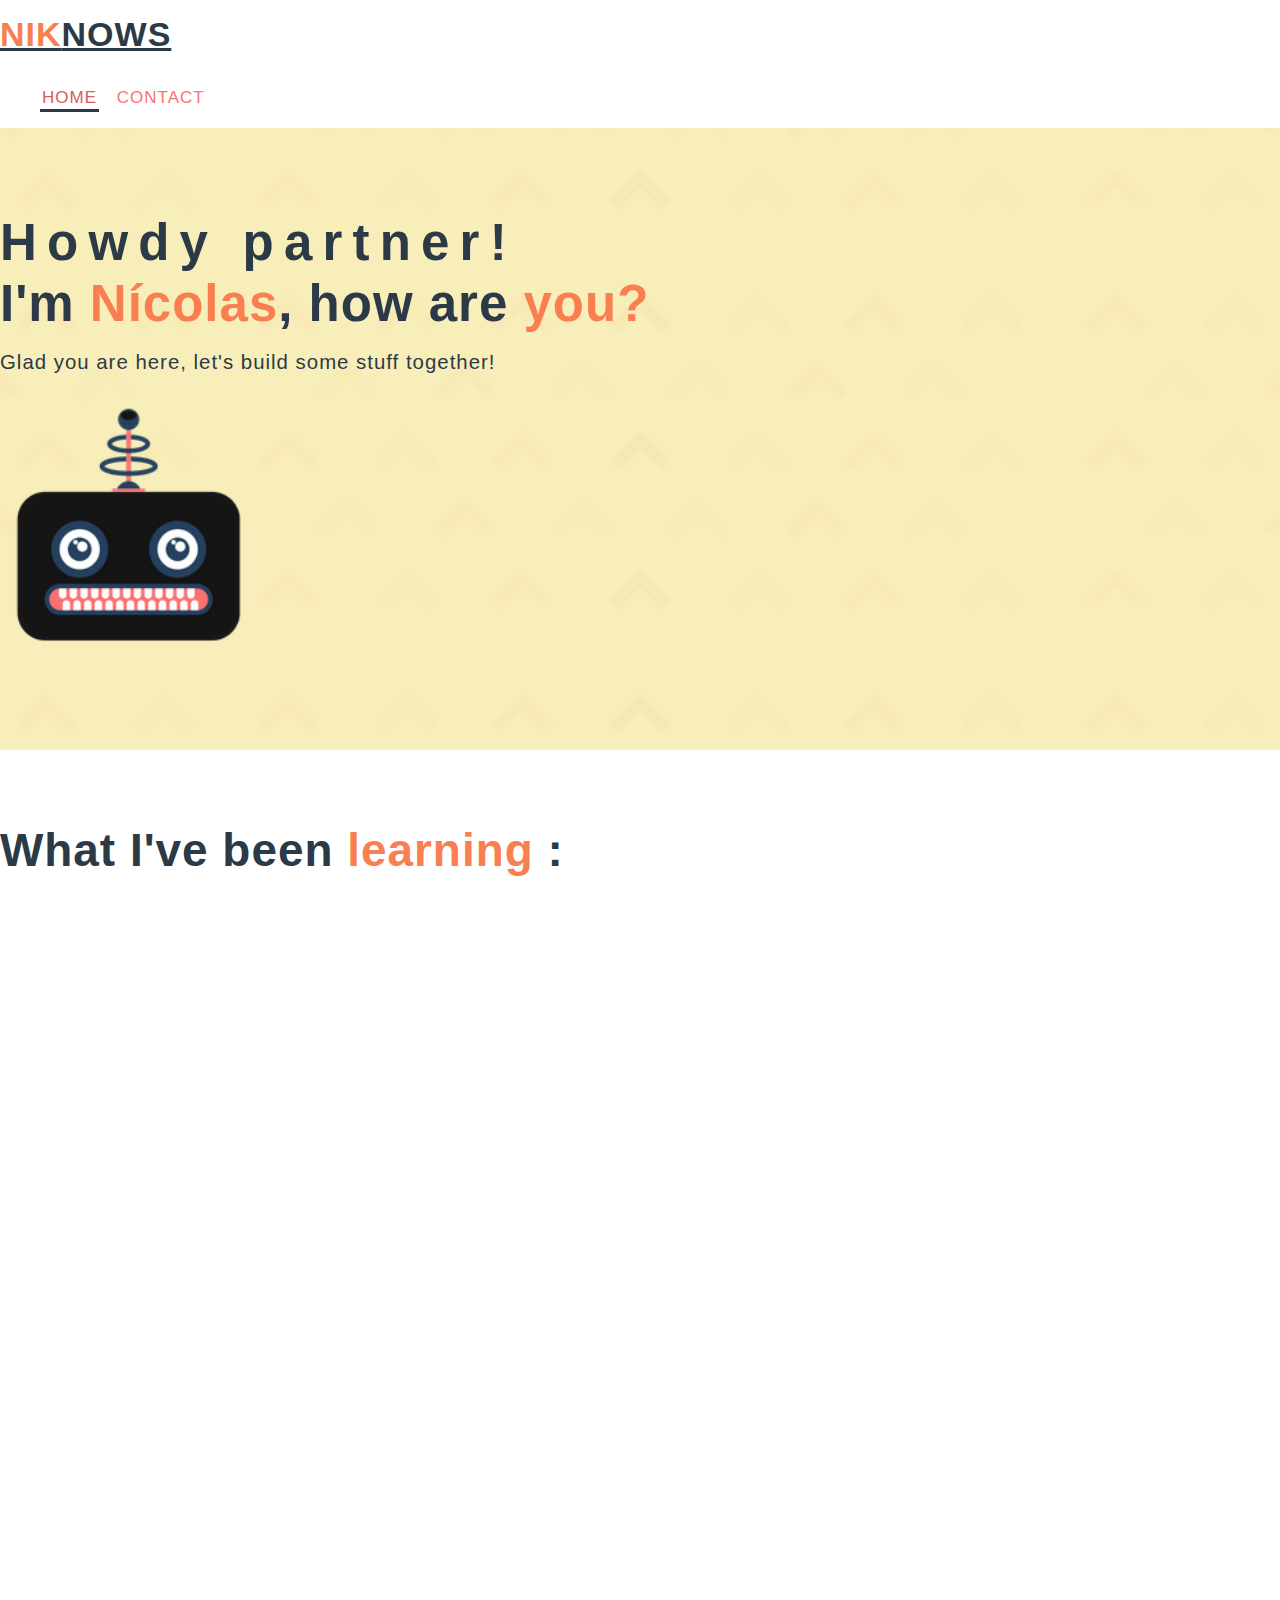
==== commit 9aecf461: "Add files via upload" ====
--- a/index.html
+++ b/index.html
@@ -130,7 +130,7 @@
                       <h4>Tell me something:</h4>
                     <form>
                         <input type="text" name="email">
-                        <button type="submit" name="button">Send it!</button>
+                        <button type="submit" name="button"><span class="submit-text">Send it!</span></button>
                     </form>
                       
                   </div>
--- a/css/style.css
+++ b/css/style.css
@@ -20,8 +20,8 @@
 
 #logo {
     font-size: 2em;
-    font-weight: bold;
-    
+    font-weight: bold;  
+    line-height: 2;
     text-transform: uppercase;
     text-decoration: underline;
 }
@@ -396,6 +396,16 @@
     
     }
     h2{font-size: 2.4em;}
-    
-}
-
+    nav ul{margin-left: 30px;}
+    #logo{margin-left: 60px}
+    #info ul{margin-left: -20px}
+    .submit-text {
+        display: none;
+    }
+    #contact button[type='submit']{
+        margin-left: -10px;
+        width: 37px;
+        height: 37px;
+        border-radius: 100%;
+        color: #fff;
+}